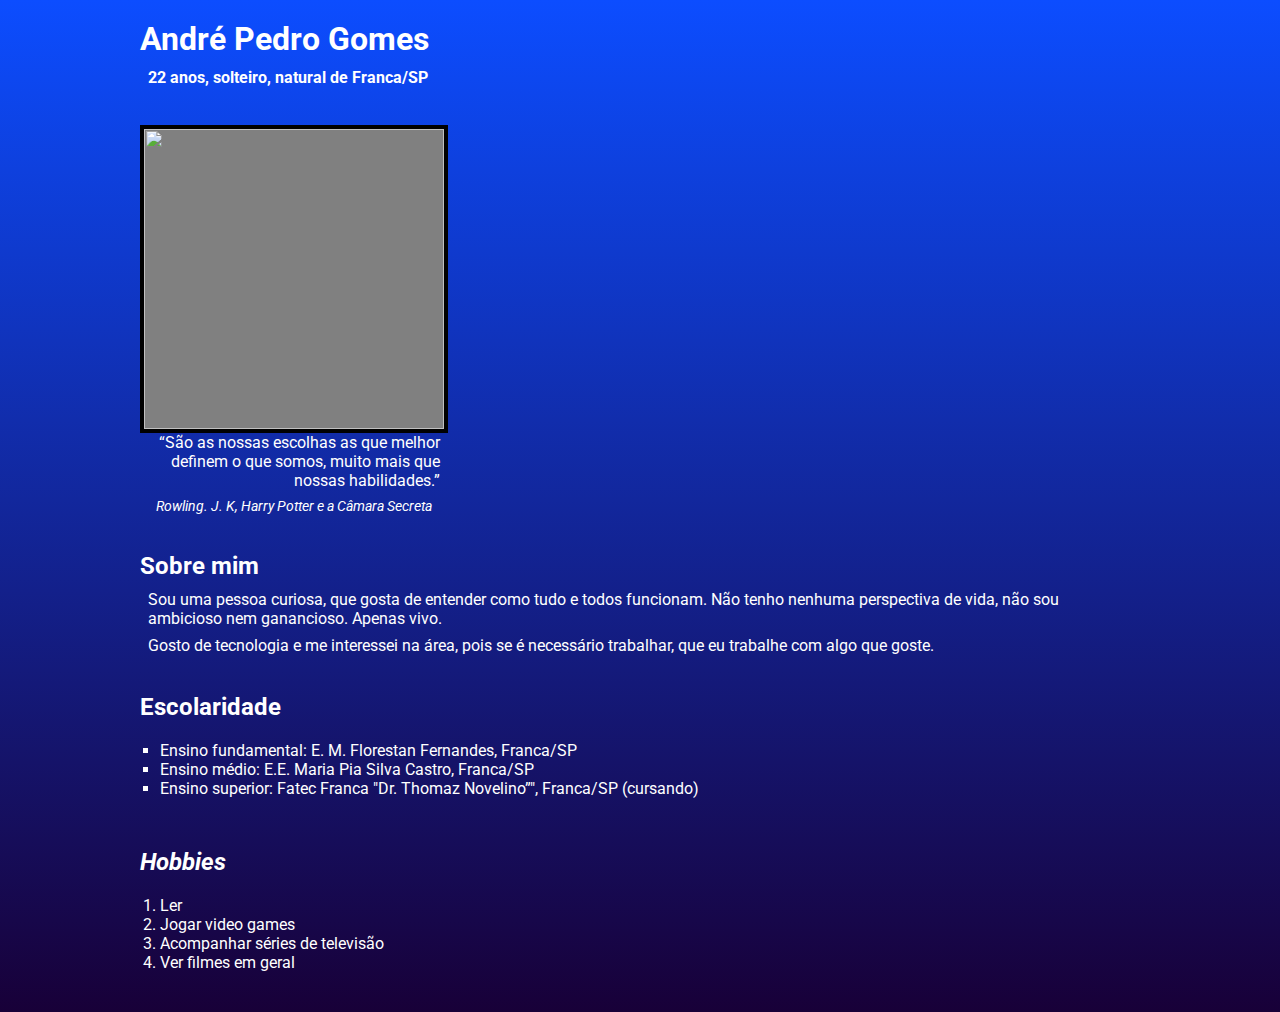
==== atividade-lp/index.html @ edc5d1fc "Loops" ====
<!DOCTYPE html>
<html lang="pt-br">
<head>
    <meta charset="UTF-8">
    <meta http-equiv="X-UA-Compatible" content="IE=edge">
    <meta name="viewport" content="width=device-width, initial-scale=1.0">
    <title>T1 Linguagem de Programação</title>
    <link rel="preconnect" href="https://fonts.gstatic.com">
    <link href="https://fonts.googleapis.com/css2?family=Roboto:ital,wght@0,100;0,300;0,400;0,500;0,700;0,900;1,100;1,300;1,400;1,500;1,700;1,900&display=swap" rel="stylesheet">
    <link rel="stylesheet" href="style.css">
</head>
<body>
    <div class="introducao center">
        <h1>André Pedro Gomes</h1>
        <p><b>22 anos, solteiro, natural de Franca/SP</b></p>
    </div>
    
    <div class="img center"> 
        <img src="" alt=""><br>
        <div class="citacao">
            <q>São as nossas escolhas as que melhor definem o que somos, muito mais que nossas habilidades.</q>
            <p><i>Rowling. J. K, Harry Potter e a Câmara Secreta</i></p>
        </div>
        
    </div>
    <div class="Sobre-mim center">
        <h2>Sobre mim</h2>
        <p>Sou uma pessoa curiosa, que gosta de entender como tudo e todos funcionam. Não tenho nenhuma perspectiva de vida, não sou ambicioso nem ganancioso. Apenas vivo.</p>
        <p>Gosto de tecnologia e me interessei na área, pois se é necessário trabalhar, que eu trabalhe com algo que goste.</p>
    </div>
    
    <div class="escolaridade center">
        <h2>Escolaridade</h2>
        <ul type='square'>
            <li>Ensino fundamental: E. M. Florestan Fernandes, Franca/SP</li>
            <li>Ensino médio: E.E. Maria Pia Silva Castro, Franca/SP</li>
            <li>Ensino superior: Fatec Franca "Dr. Thomaz Novelino”", Franca/SP (cursando)</li>
        </ul>
    </div>
    
    <div class="hobbies center">
        <h2><i>Hobbies</i></h2>
        <ol>
            <li>Ler</li>
            <li>Jogar video games</li>
            <li>Acompanhar séries de televisão</li>
            <li>Ver filmes em geral</li>
        </ol>
    </div>
    
    
</body>
</html>
---- atividade-lp/style.css ----
*{
    padding: 0;
    margin: 0;
    font-family: 'Roboto', sans-serif;
    color: white;
}
body{
    background-image: linear-gradient(rgb(12, 77, 255), rgb(24, 0, 56));
}
.center{
    width: 1000px;
    margin: 10px auto;
    padding: 10px;
}
.introducao p{
    margin-top: 10px;
}
.img img{
    width: 300px;
    height: 300px;
    background-color: grey;
    border:4px solid black;
}
.citacao{
    width: 300px;
    text-align: right;
}
.citacao p{
    font-size: 14px;
}
ul{
    margin: 20px;
}
ol{
    margin: 20px;
}
h2{
    margin-bottom: 10px;
}
p{
    margin: 8px;
}
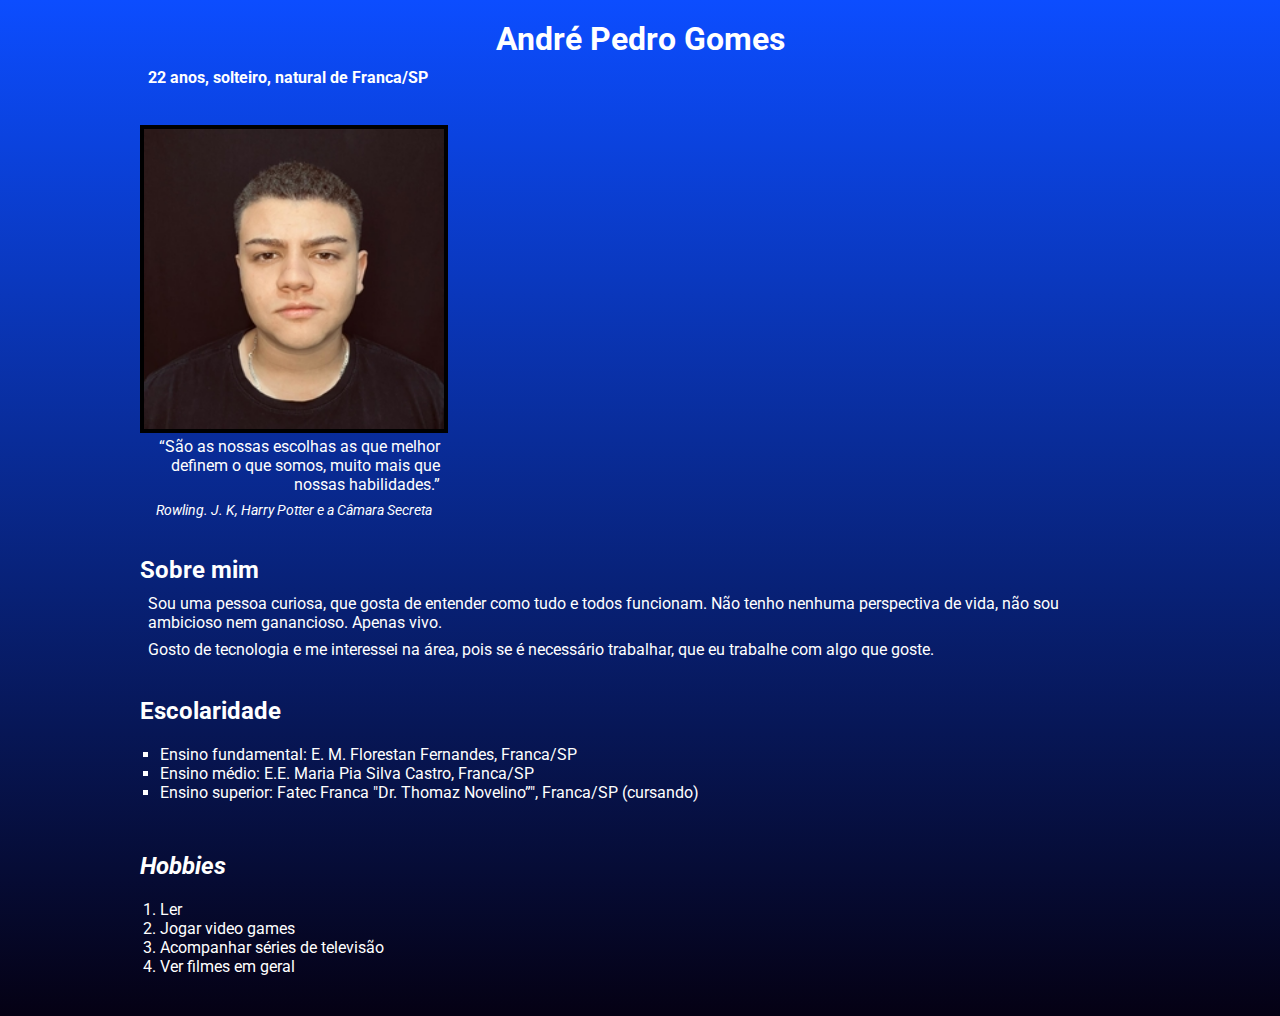
==== commit b8b3a872: "Trabalhos concluidos" ====
--- a/atividade-lp/index.html
+++ b/atividade-lp/index.html
@@ -16,7 +16,7 @@
     </div>
     
     <div class="img center"> 
-        <img src="" alt=""><br>
+        <img src="foto.jpg" alt=""><br>
         <div class="citacao">
             <q>São as nossas escolhas as que melhor definem o que somos, muito mais que nossas habilidades.</q>
             <p><i>Rowling. J. K, Harry Potter e a Câmara Secreta</i></p>
--- a/atividade-lp/style.css
+++ b/atividade-lp/style.css
@@ -5,7 +5,7 @@
     color: white;
 }
 body{
-    background-image: linear-gradient(rgb(12, 77, 255), rgb(24, 0, 56));
+    background-image: linear-gradient(rgb(12, 77, 255), rgb(5, 1, 20));
 }
 .center{
     width: 1000px;
@@ -15,10 +15,12 @@
 .introducao p{
     margin-top: 10px;
 }
+.introducao h1{
+    text-align: center;
+}
 .img img{
     width: 300px;
     height: 300px;
-    background-color: grey;
     border:4px solid black;
 }
 .citacao{
